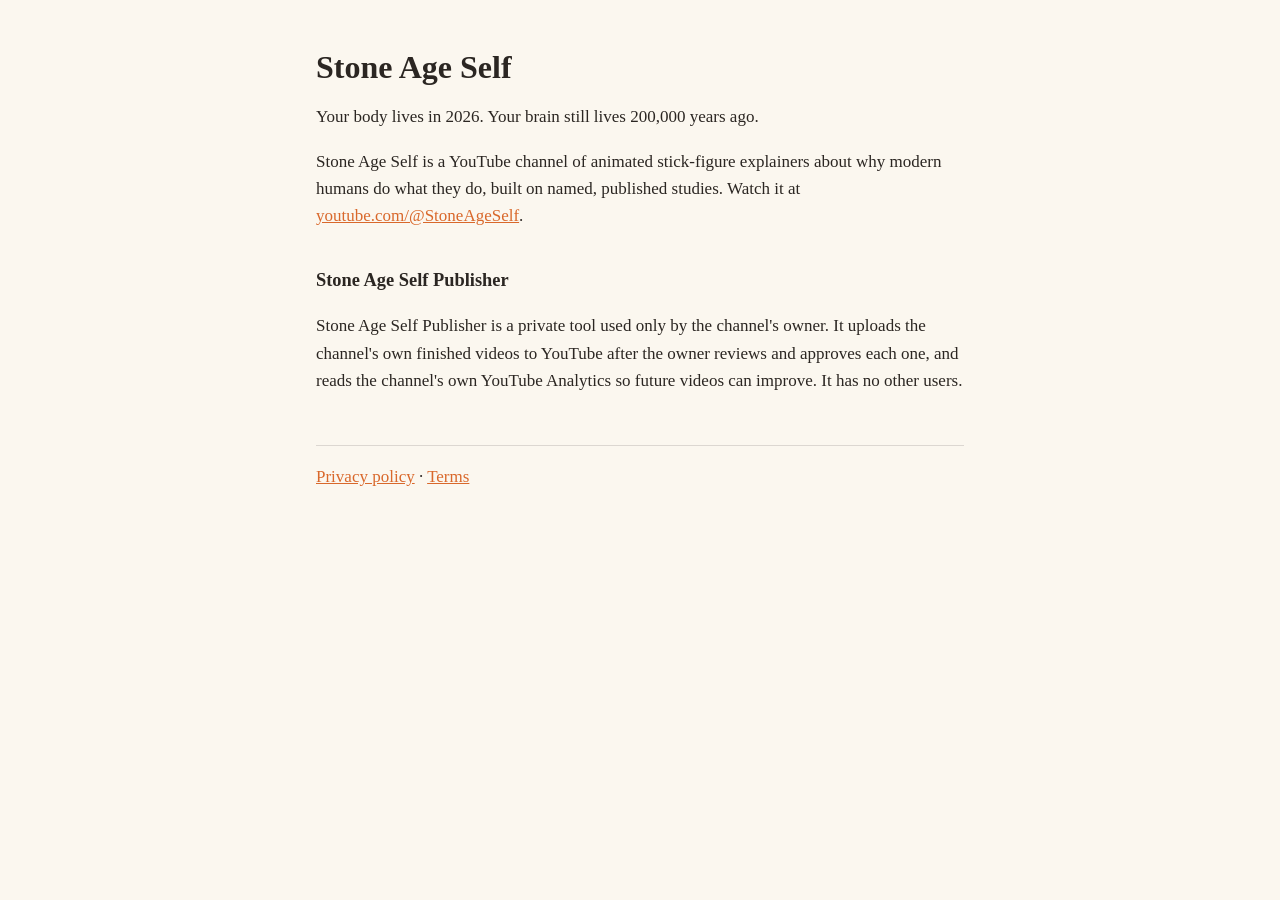
==== index.html @ 2873140b "Add files via upload" ====
<!doctype html><html lang="en"><head><meta charset="utf-8"><meta name="viewport" content="width=device-width,initial-scale=1">
<title>Stone Age Self</title><link rel="stylesheet" href="style.css"></head><body><main>
<h1>Stone Age Self</h1>
<p>Your body lives in 2026. Your brain still lives 200,000 years ago.</p>
<p>Stone Age Self is a YouTube channel of animated stick-figure explainers about why modern humans do what they do, built on named, published studies. Watch it at <a href="https://www.youtube.com/@StoneAgeSelf">youtube.com/@StoneAgeSelf</a>.</p>
<h2>Stone Age Self Publisher</h2>
<p>Stone Age Self Publisher is a private tool used only by the channel's owner. It uploads the channel's own finished videos to YouTube after the owner reviews and approves each one, and reads the channel's own YouTube Analytics so future videos can improve. It has no other users.</p>
<footer><a href="privacy.html">Privacy policy</a> · <a href="terms.html">Terms</a></footer>
</main></body></html>
---- style.css ----
:root{--bg:#fbf7ef;--ink:#2b2622;--muted:#6b625a;--accent:#d9682b}
@media (prefers-color-scheme:dark){:root{--bg:#1d1a17;--ink:#eee7dd;--muted:#a99f94;--accent:#f08a4b}}
*{box-sizing:border-box}body{margin:0;background:var(--bg);color:var(--ink);font:17px/1.6 Georgia,serif}
main{max-width:680px;margin:0 auto;padding:48px 16px 64px}h1{font-size:2rem;line-height:1.2;margin:0 0 .3em}
h2{font-size:1.15rem;margin:2em 0 .4em}a{color:var(--accent)}.muted{color:var(--muted);font-size:.92rem}
footer{margin-top:3em;border-top:1px solid color-mix(in srgb,var(--ink) 15%,transparent);padding-top:1em}
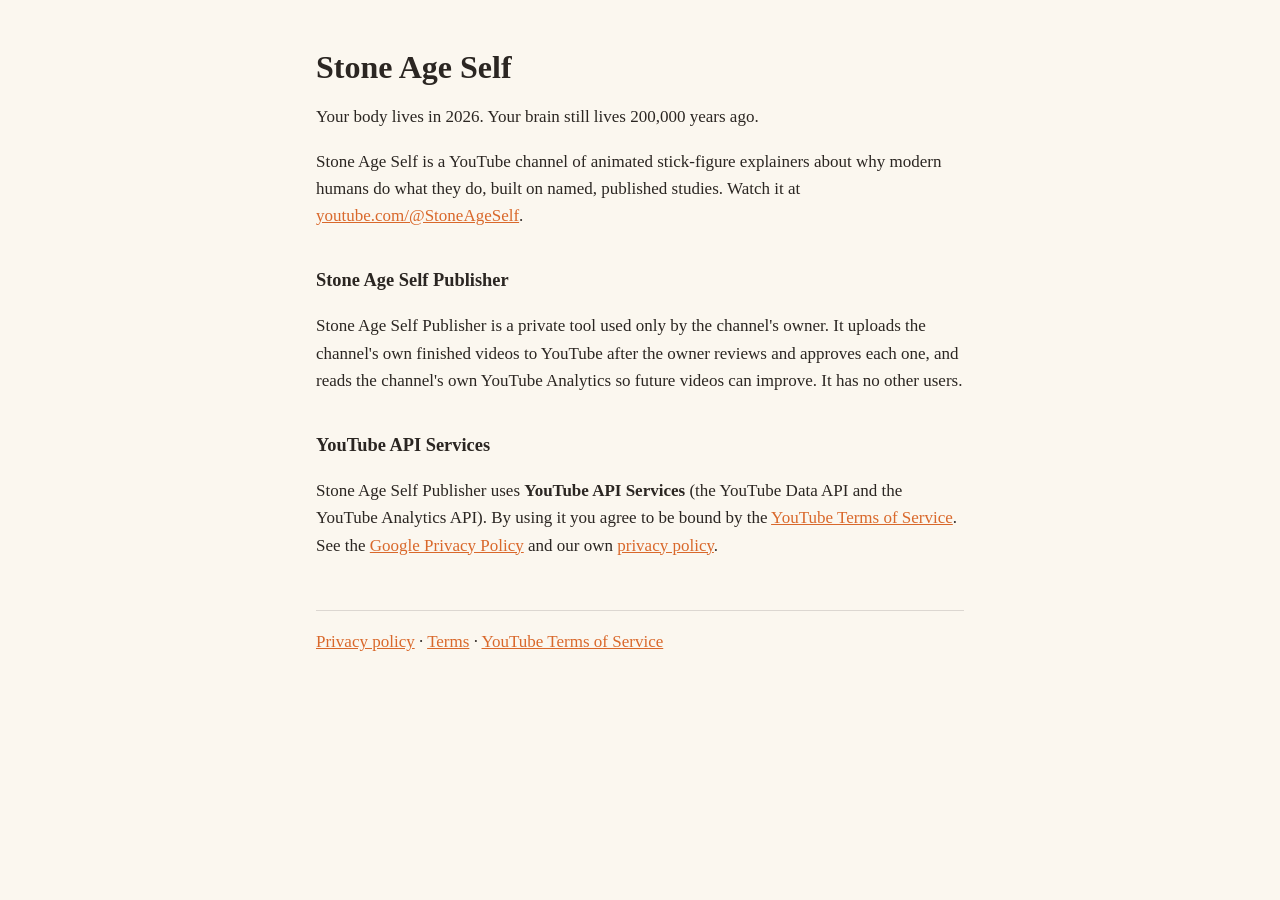
==== commit 851312b1: "Add files via upload" ====
--- a/index.html
+++ b/index.html
@@ -5,5 +5,7 @@
 <p>Stone Age Self is a YouTube channel of animated stick-figure explainers about why modern humans do what they do, built on named, published studies. Watch it at <a href="https://www.youtube.com/@StoneAgeSelf">youtube.com/@StoneAgeSelf</a>.</p>
 <h2>Stone Age Self Publisher</h2>
 <p>Stone Age Self Publisher is a private tool used only by the channel's owner. It uploads the channel's own finished videos to YouTube after the owner reviews and approves each one, and reads the channel's own YouTube Analytics so future videos can improve. It has no other users.</p>
-<footer><a href="privacy.html">Privacy policy</a> · <a href="terms.html">Terms</a></footer>
+<h2>YouTube API Services</h2>
+<p>Stone Age Self Publisher uses <b>YouTube API Services</b> (the YouTube Data API and the YouTube Analytics API). By using it you agree to be bound by the <a href="https://www.youtube.com/t/terms">YouTube Terms of Service</a>. See the <a href="https://policies.google.com/privacy">Google Privacy Policy</a> and our own <a href="privacy.html">privacy policy</a>.</p>
+<footer><a href="privacy.html">Privacy policy</a> · <a href="terms.html">Terms</a> · <a href="https://www.youtube.com/t/terms">YouTube Terms of Service</a></footer>
 </main></body></html>
